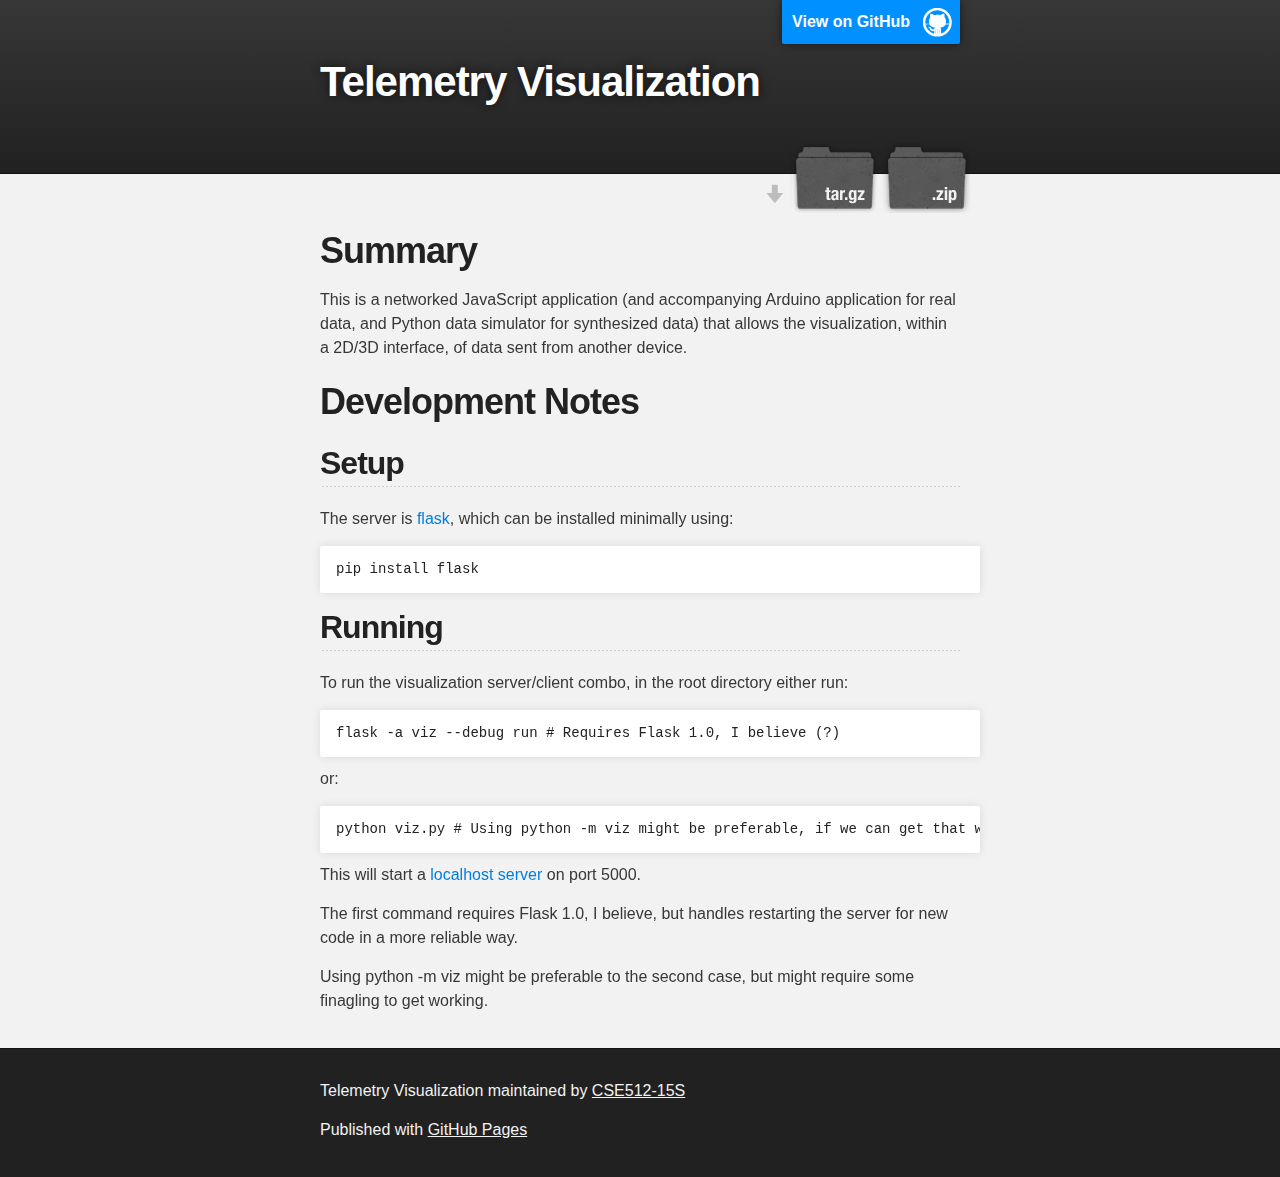
==== index.html @ 454efac4 "Create gh-pages branch via GitHub" ====
<!DOCTYPE html>
<html>

  <head>
    <meta charset='utf-8'>
    <meta http-equiv="X-UA-Compatible" content="chrome=1">
    <meta name="description" content="Telemetry Visualization : ">

    <link rel="stylesheet" type="text/css" media="screen" href="stylesheets/stylesheet.css">

    <title>Telemetry Visualization</title>
  </head>

  <body>

    <!-- HEADER -->
    <div id="header_wrap" class="outer">
        <header class="inner">
          <a id="forkme_banner" href="https://github.com/CSE512-15S/fp-natguy-nreiter">View on GitHub</a>

          <h1 id="project_title">Telemetry Visualization</h1>
          <h2 id="project_tagline"></h2>

            <section id="downloads">
              <a class="zip_download_link" href="https://github.com/CSE512-15S/fp-natguy-nreiter/zipball/master">Download this project as a .zip file</a>
              <a class="tar_download_link" href="https://github.com/CSE512-15S/fp-natguy-nreiter/tarball/master">Download this project as a tar.gz file</a>
            </section>
        </header>
    </div>

    <!-- MAIN CONTENT -->
    <div id="main_content_wrap" class="outer">
      <section id="main_content" class="inner">
        <h1>
<a id="summary" class="anchor" href="#summary" aria-hidden="true"><span class="octicon octicon-link"></span></a>Summary</h1>

<p>This is a networked JavaScript application (and accompanying Arduino application for real data, and Python data simulator for synthesized data) that allows the visualization, within a 2D/3D interface, of data sent from another device.</p>

<h1>
<a id="development-notes" class="anchor" href="#development-notes" aria-hidden="true"><span class="octicon octicon-link"></span></a>Development Notes</h1>

<h2>
<a id="setup" class="anchor" href="#setup" aria-hidden="true"><span class="octicon octicon-link"></span></a>Setup</h2>

<p>The server is <a href="http://flask.pocoo.org/">flask</a>, which can be installed minimally using:</p>

<pre><code>pip install flask
</code></pre>

<h2>
<a id="running" class="anchor" href="#running" aria-hidden="true"><span class="octicon octicon-link"></span></a>Running</h2>

<p>To run the visualization server/client combo, in the root directory either run:</p>

<pre><code>flask -a viz --debug run # Requires Flask 1.0, I believe (?)
</code></pre>

<p>or:</p>

<pre><code>python viz.py # Using python -m viz might be preferable, if we can get that working with flask
</code></pre>

<p>This will start a <a href="http://localhost:5000">localhost server</a> on port 5000.</p>

<p>The first command requires Flask 1.0, I believe, but handles restarting the server for new code in a more reliable way.</p>

<p>Using python -m viz might be preferable to the second case, but might require some finagling to get working.</p>
      </section>
    </div>

    <!-- FOOTER  -->
    <div id="footer_wrap" class="outer">
      <footer class="inner">
        <p class="copyright">Telemetry Visualization maintained by <a href="https://github.com/CSE512-15S">CSE512-15S</a></p>
        <p>Published with <a href="https://pages.github.com">GitHub Pages</a></p>
      </footer>
    </div>

    

  </body>
</html>
---- stylesheets/stylesheet.css ----
/*******************************************************************************
Slate Theme for GitHub Pages
by Jason Costello, @jsncostello
*******************************************************************************/

@import url(github-light.css);

/*******************************************************************************
MeyerWeb Reset
*******************************************************************************/

html, body, div, span, applet, object, iframe,
h1, h2, h3, h4, h5, h6, p, blockquote, pre,
a, abbr, acronym, address, big, cite, code,
del, dfn, em, img, ins, kbd, q, s, samp,
small, strike, strong, sub, sup, tt, var,
b, u, i, center,
dl, dt, dd, ol, ul, li,
fieldset, form, label, legend,
table, caption, tbody, tfoot, thead, tr, th, td,
article, aside, canvas, details, embed,
figure, figcaption, footer, header, hgroup,
menu, nav, output, ruby, section, summary,
time, mark, audio, video {
  margin: 0;
  padding: 0;
  border: 0;
  font: inherit;
  vertical-align: baseline;
}

/* HTML5 display-role reset for older browsers */
article, aside, details, figcaption, figure,
footer, header, hgroup, menu, nav, section {
  display: block;
}

ol, ul {
  list-style: none;
}

table {
  border-collapse: collapse;
  border-spacing: 0;
}

/*******************************************************************************
Theme Styles
*******************************************************************************/

body {
  box-sizing: border-box;
  color:#373737;
  background: #212121;
  font-size: 16px;
  font-family: 'Myriad Pro', Calibri, Helvetica, Arial, sans-serif;
  line-height: 1.5;
  -webkit-font-smoothing: antialiased;
}

h1, h2, h3, h4, h5, h6 {
  margin: 10px 0;
  font-weight: 700;
  color:#222222;
  font-family: 'Lucida Grande', 'Calibri', Helvetica, Arial, sans-serif;
  letter-spacing: -1px;
}

h1 {
  font-size: 36px;
  font-weight: 700;
}

h2 {
  padding-bottom: 10px;
  font-size: 32px;
  background: url('../images/bg_hr.png') repeat-x bottom;
}

h3 {
  font-size: 24px;
}

h4 {
  font-size: 21px;
}

h5 {
  font-size: 18px;
}

h6 {
  font-size: 16px;
}

p {
  margin: 10px 0 15px 0;
}

footer p {
  color: #f2f2f2;
}

a {
  text-decoration: none;
  color: #007edf;
  text-shadow: none;

  transition: color 0.5s ease;
  transition: text-shadow 0.5s ease;
  -webkit-transition: color 0.5s ease;
  -webkit-transition: text-shadow 0.5s ease;
  -moz-transition: color 0.5s ease;
  -moz-transition: text-shadow 0.5s ease;
  -o-transition: color 0.5s ease;
  -o-transition: text-shadow 0.5s ease;
  -ms-transition: color 0.5s ease;
  -ms-transition: text-shadow 0.5s ease;
}

a:hover, a:focus {text-decoration: underline;}

footer a {
  color: #F2F2F2;
  text-decoration: underline;
}

em {
  font-style: italic;
}

strong {
  font-weight: bold;
}

img {
  position: relative;
  margin: 0 auto;
  max-width: 739px;
  padding: 5px;
  margin: 10px 0 10px 0;
  border: 1px solid #ebebeb;

  box-shadow: 0 0 5px #ebebeb;
  -webkit-box-shadow: 0 0 5px #ebebeb;
  -moz-box-shadow: 0 0 5px #ebebeb;
  -o-box-shadow: 0 0 5px #ebebeb;
  -ms-box-shadow: 0 0 5px #ebebeb;
}

p img {
  display: inline;
  margin: 0;
  padding: 0;
  vertical-align: middle;
  text-align: center;
  border: none;
}

pre, code {
  width: 100%;
  color: #222;
  background-color: #fff;

  font-family: Monaco, "Bitstream Vera Sans Mono", "Lucida Console", Terminal, monospace;
  font-size: 14px;

  border-radius: 2px;
  -moz-border-radius: 2px;
  -webkit-border-radius: 2px;
}

pre {
  width: 100%;
  padding: 10px;
  box-shadow: 0 0 10px rgba(0,0,0,.1);
  overflow: auto;
}

code {
  padding: 3px;
  margin: 0 3px;
  box-shadow: 0 0 10px rgba(0,0,0,.1);
}

pre code {
  display: block;
  box-shadow: none;
}

blockquote {
  color: #666;
  margin-bottom: 20px;
  padding: 0 0 0 20px;
  border-left: 3px solid #bbb;
}


ul, ol, dl {
  margin-bottom: 15px
}

ul {
  list-style-position: inside;
  list-style: disc;
  padding-left: 20px;
}

ol {
  list-style-position: inside;
  list-style: decimal;
  padding-left: 20px;
}

dl dt {
  font-weight: bold;
}

dl dd {
  padding-left: 20px;
  font-style: italic;
}

dl p {
  padding-left: 20px;
  font-style: italic;
}

hr {
  height: 1px;
  margin-bottom: 5px;
  border: none;
  background: url('../images/bg_hr.png') repeat-x center;
}

table {
  border: 1px solid #373737;
  margin-bottom: 20px;
  text-align: left;
 }

th {
  font-family: 'Lucida Grande', 'Helvetica Neue', Helvetica, Arial, sans-serif;
  padding: 10px;
  background: #373737;
  color: #fff;
 }

td {
  padding: 10px;
  border: 1px solid #373737;
 }

form {
  background: #f2f2f2;
  padding: 20px;
}

/*******************************************************************************
Full-Width Styles
*******************************************************************************/

.outer {
  width: 100%;
}

.inner {
  position: relative;
  max-width: 640px;
  padding: 20px 10px;
  margin: 0 auto;
}

#forkme_banner {
  display: block;
  position: absolute;
  top:0;
  right: 10px;
  z-index: 10;
  padding: 10px 50px 10px 10px;
  color: #fff;
  background: url('../images/blacktocat.png') #0090ff no-repeat 95% 50%;
  font-weight: 700;
  box-shadow: 0 0 10px rgba(0,0,0,.5);
  border-bottom-left-radius: 2px;
  border-bottom-right-radius: 2px;
}

#header_wrap {
  background: #212121;
  background: -moz-linear-gradient(top, #373737, #212121);
  background: -webkit-linear-gradient(top, #373737, #212121);
  background: -ms-linear-gradient(top, #373737, #212121);
  background: -o-linear-gradient(top, #373737, #212121);
  background: linear-gradient(top, #373737, #212121);
}

#header_wrap .inner {
  padding: 50px 10px 30px 10px;
}

#project_title {
  margin: 0;
  color: #fff;
  font-size: 42px;
  font-weight: 700;
  text-shadow: #111 0px 0px 10px;
}

#project_tagline {
  color: #fff;
  font-size: 24px;
  font-weight: 300;
  background: none;
  text-shadow: #111 0px 0px 10px;
}

#downloads {
  position: absolute;
  width: 210px;
  z-index: 10;
  bottom: -40px;
  right: 0;
  height: 70px;
  background: url('../images/icon_download.png') no-repeat 0% 90%;
}

.zip_download_link {
  display: block;
  float: right;
  width: 90px;
  height:70px;
  text-indent: -5000px;
  overflow: hidden;
  background: url(../images/sprite_download.png) no-repeat bottom left;
}

.tar_download_link {
  display: block;
  float: right;
  width: 90px;
  height:70px;
  text-indent: -5000px;
  overflow: hidden;
  background: url(../images/sprite_download.png) no-repeat bottom right;
  margin-left: 10px;
}

.zip_download_link:hover {
  background: url(../images/sprite_download.png) no-repeat top left;
}

.tar_download_link:hover {
  background: url(../images/sprite_download.png) no-repeat top right;
}

#main_content_wrap {
  background: #f2f2f2;
  border-top: 1px solid #111;
  border-bottom: 1px solid #111;
}

#main_content {
  padding-top: 40px;
}

#footer_wrap {
  background: #212121;
}



/*******************************************************************************
Small Device Styles
*******************************************************************************/

@media screen and (max-width: 480px) {
  body {
    font-size:14px;
  }

  #downloads {
    display: none;
  }

  .inner {
    min-width: 320px;
    max-width: 480px;
  }

  #project_title {
  font-size: 32px;
  }

  h1 {
    font-size: 28px;
  }

  h2 {
    font-size: 24px;
  }

  h3 {
    font-size: 21px;
  }

  h4 {
    font-size: 18px;
  }

  h5 {
    font-size: 14px;
  }

  h6 {
    font-size: 12px;
  }

  code, pre {
    min-width: 320px;
    max-width: 480px;
    font-size: 11px;
  }

}
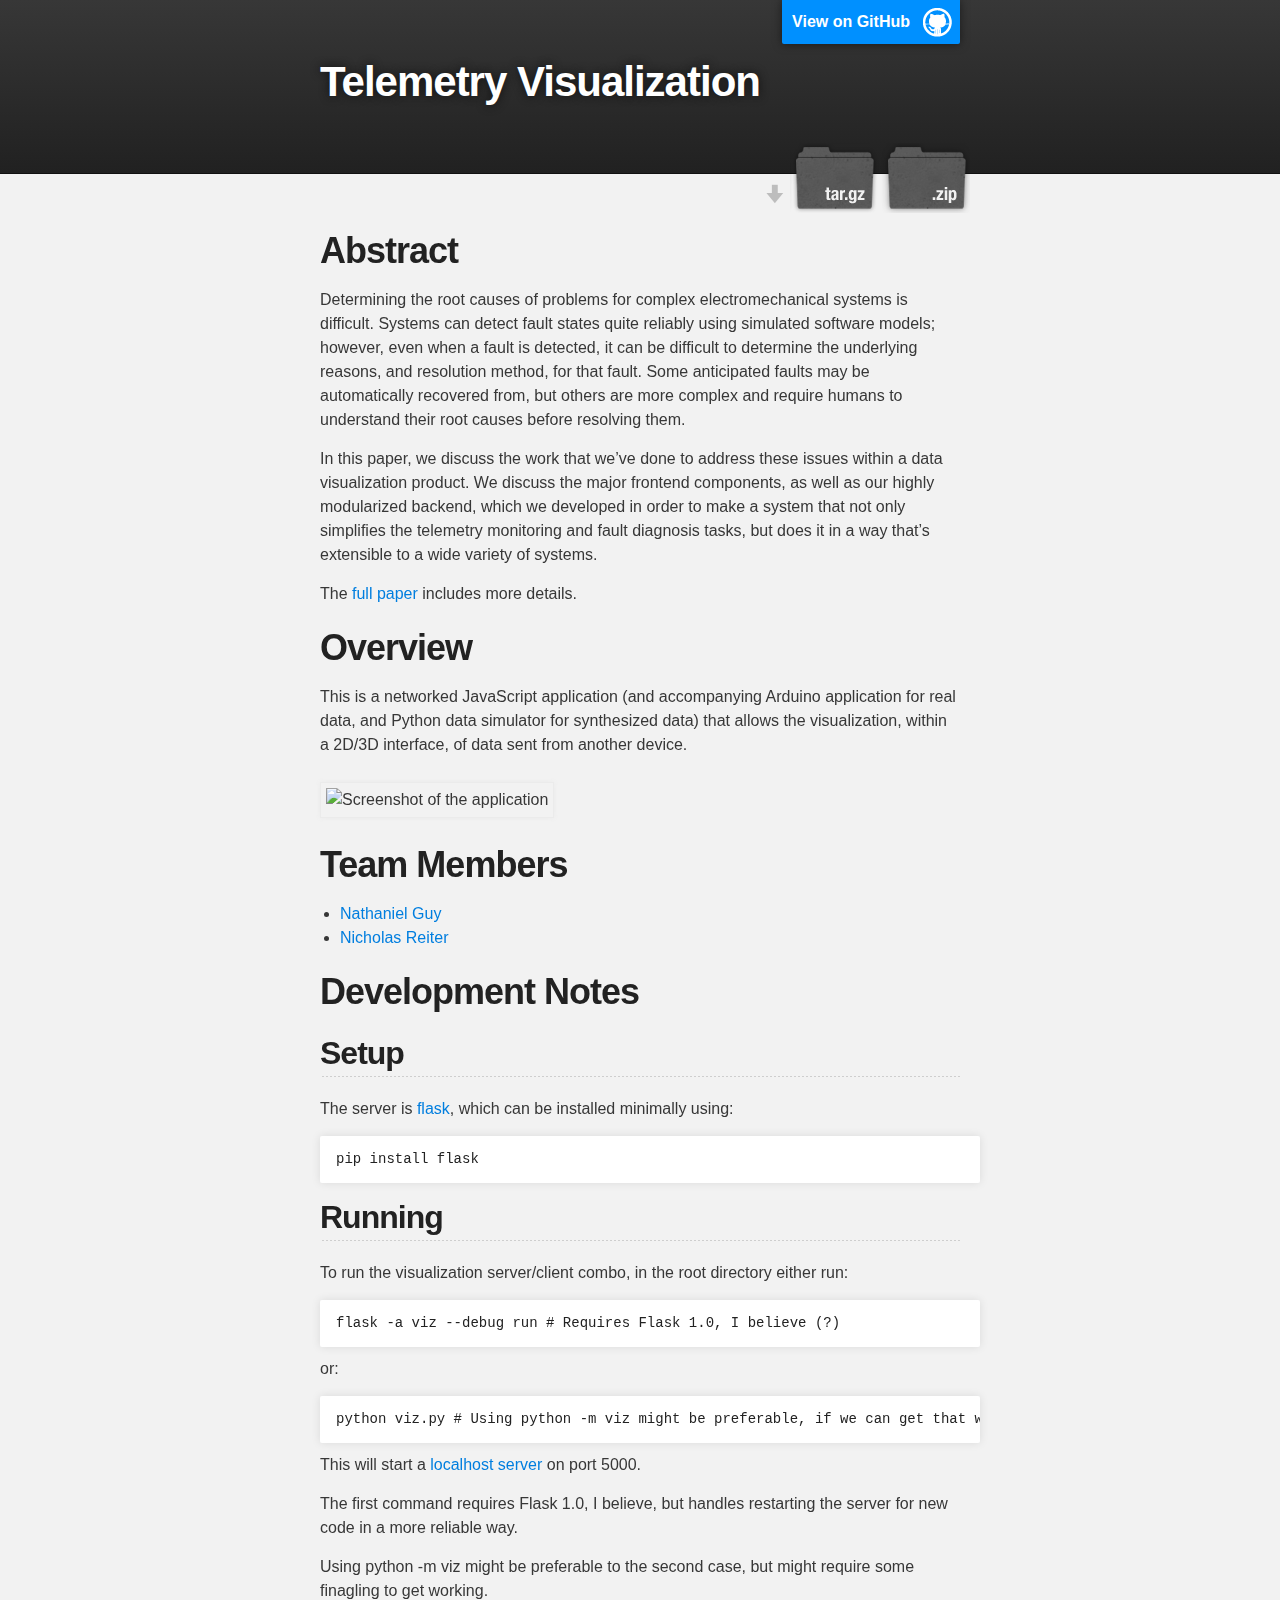
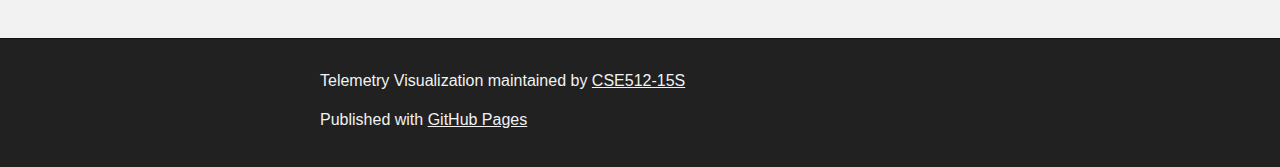
==== commit 5a35e56a: "Fixing hyphen." ====
--- a/index.html
+++ b/index.html
@@ -32,9 +32,41 @@
     <div id="main_content_wrap" class="outer">
       <section id="main_content" class="inner">
         <h1>
-<a id="summary" class="anchor" href="#summary" aria-hidden="true"><span class="octicon octicon-link"></span></a>Summary</h1>
+<a id="summary" class="anchor" href="#summary" aria-hidden="true"><span class="octicon octicon-link"></span></a>Abstract</h1>
+
+<p>
+  Determining the root causes of problems for complex electromechanical systems is difficult. Systems can detect fault states quite reliably using simulated software models; however, even when a fault is detected, it can be difficult to determine the underlying reasons, and resolution method, for that fault. Some anticipated faults may be automatically recovered from, but others are more complex and require humans to understand their root causes before resolving them.
+</p>
+<p>
+  In this paper, we discuss the work that we’ve done to address these issues within a data visualization product. We discuss the major frontend components, as well as our highly modularized backend, which we developed in order to make a system that not only simplifies the telemetry monitoring and fault diagnosis tasks, but does it in a way that’s extensible to a wide variety of systems.
+</p>
+
+<p>
+  The <a href="paper-natguy-nreiter.pdf">full paper</a> includes more details.
+</p>
+
+        <h1>
+<a id="summary" class="anchor" href="#summary" aria-hidden="true"><span class="octicon octicon-link"></span></a>Overview</h1>
 
 <p>This is a networked JavaScript application (and accompanying Arduino application for real data, and Python data simulator for synthesized data) that allows the visualization, within a 2D/3D interface, of data sent from another device.</p>
+
+<img src="images/summary.png" alt="Screenshot of the application" />
+
+<h1>
+<a id="summary" class="anchor" href="#summary" aria-hidden="true"><span class="octicon octicon-link"></span></a>Team Members</h1>
+
+<ul>
+  <li>
+    <a href="https://github.com/nattybumppo/">
+      Nathaniel Guy
+    </a>
+  </li>
+  <li>
+    <a href="https://github.com/scriptreiter/">
+      Nicholas Reiter
+    </a>
+  </li>
+</ul>
 
 <h1>
 <a id="development-notes" class="anchor" href="#development-notes" aria-hidden="true"><span class="octicon octicon-link"></span></a>Development Notes</h1>
